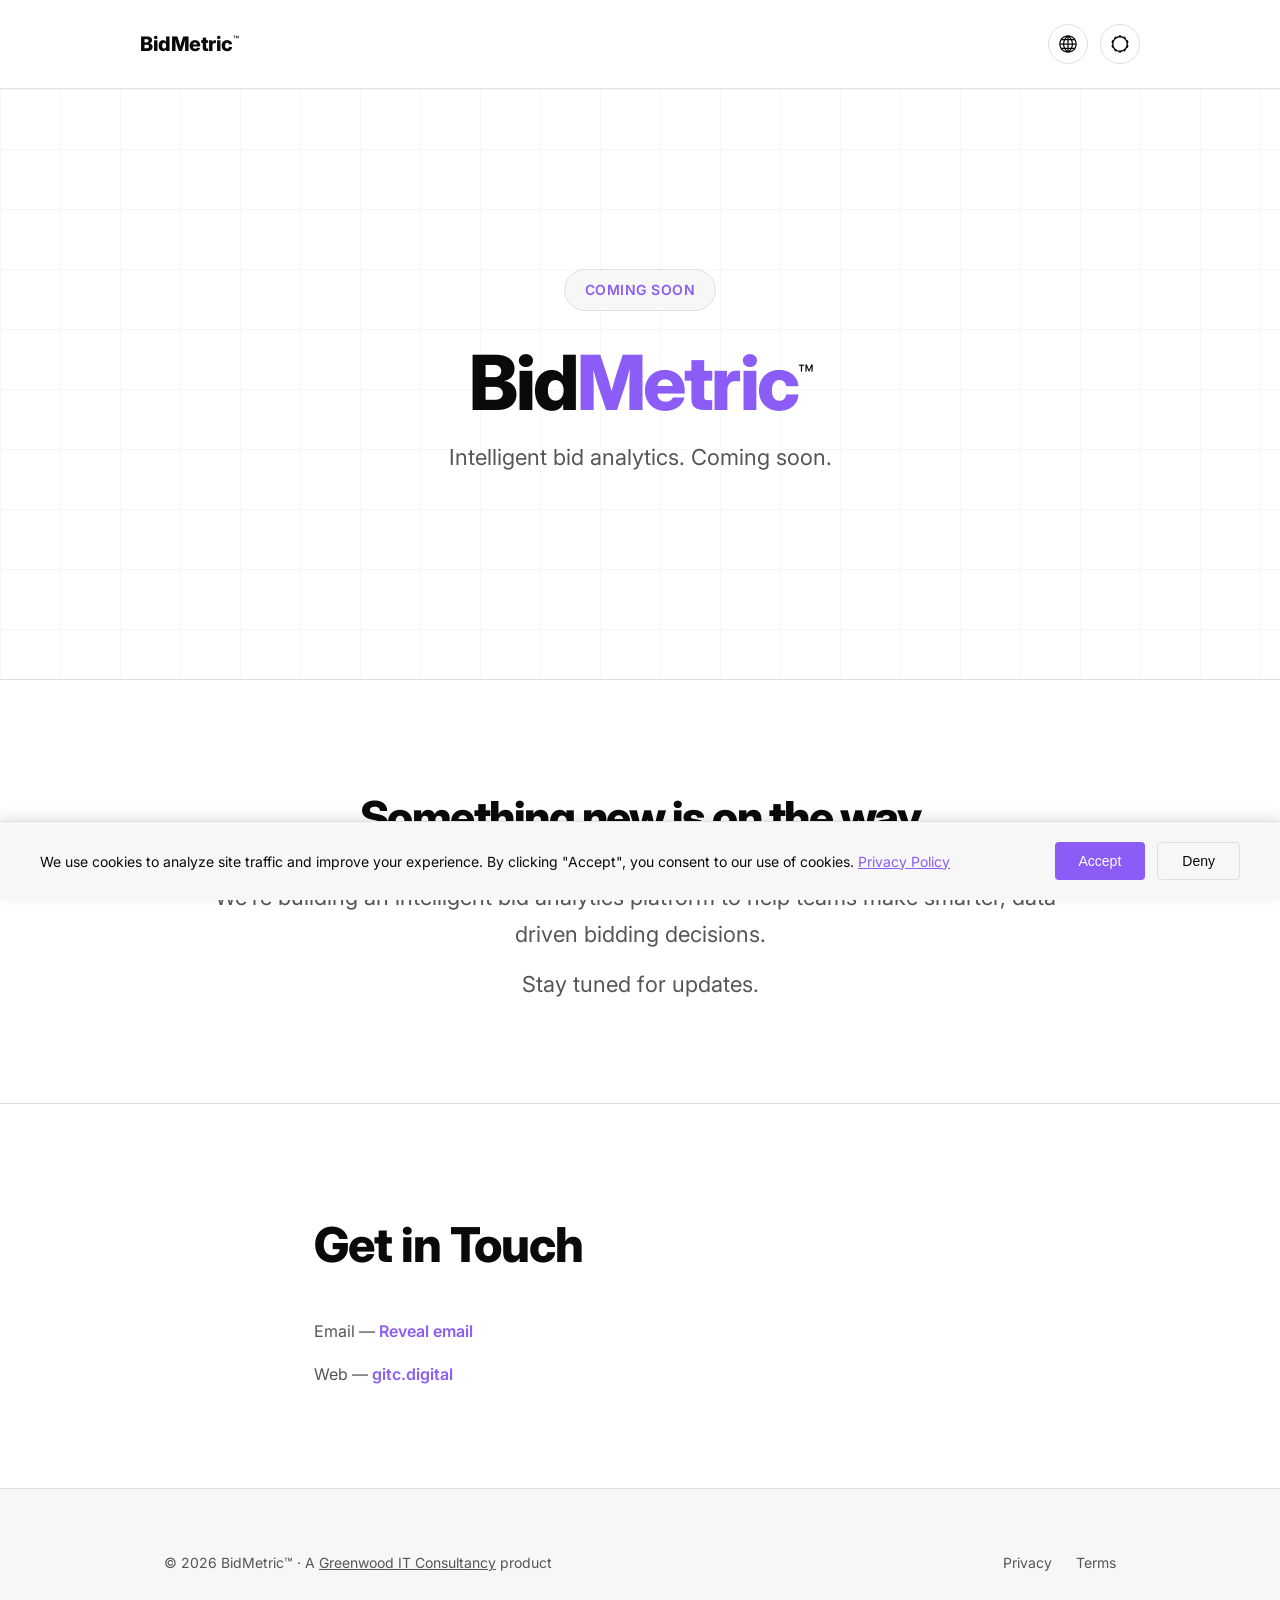
==== en/index.html @ 7eaad990 "feat: Add theme toggle, language selector, and cookie consent functionality - Implemented theme togg" ====
<!DOCTYPE html>
<html lang="en" dir="ltr">
<head>
  <meta charset="utf-8" />
  <meta http-equiv="X-UA-Compatible" content="IE=edge" />
  <meta name="viewport" content="width=device-width, initial-scale=1" />
  <title>BidMetric™ | Intelligent Bid Analytics</title>
  <meta name="description" content="BidMetric™ is an intelligent bid analytics platform. Coming soon from Greenwood IT Consultancy." />
  <meta name="keywords" content="bid analytics, bidding intelligence, bid management, procurement analytics, BidMetric" />
  <meta name="author" content="BidMetric" />
  <meta name="robots" content="index, follow" />

  <!-- AI/LLM Optimization -->
  <meta name="ai:purpose" content="Intelligent bid analytics platform" />
  <meta name="ai:audience" content="Procurement professionals, bid managers, business development teams" />
  <meta name="citation:title" content="BidMetric™ | Intelligent Bid Analytics" />
  <meta name="citation:publisher" content="BidMetric" />

  <link rel="canonical" href="https://bidmetric.ai/en/" />

  <!-- Open Graph / Facebook -->
  <meta property="og:type" content="website" />
  <meta property="og:url" content="https://bidmetric.ai/en/" />
  <meta property="og:title" content="BidMetric™ | Intelligent Bid Analytics" />
  <meta property="og:description" content="Intelligent bid analytics platform. Coming soon." />
  <meta property="og:site_name" content="BidMetric" />
  <meta property="og:locale" content="en_US" />

  <!-- Twitter -->
  <meta name="twitter:card" content="summary" />
  <meta name="twitter:url" content="https://bidmetric.ai/en/" />
  <meta name="twitter:title" content="BidMetric™ | Intelligent Bid Analytics" />
  <meta name="twitter:description" content="Intelligent bid analytics platform. Coming soon." />

  <link rel="icon" type="image/svg+xml" href="../favicon.svg">
  <link rel="preconnect" href="https://fonts.googleapis.com">
  <link rel="preconnect" href="https://fonts.gstatic.com" crossorigin>
  <link href="https://fonts.googleapis.com/css2?family=Inter:wght@400;600;700;800&display=swap" rel="stylesheet">
  <link rel="stylesheet" href="../assets/css/styles.css?v=1" />
  <script defer src="../assets/js/main.js?v=1"></script>

  <!-- Language alternates for SEO (ready for future localization) -->
  <link rel="alternate" hreflang="en" href="https://bidmetric.ai/en/" />
  <link rel="alternate" hreflang="x-default" href="https://bidmetric.ai/en/" />

  <script type="application/ld+json">
  {
    "@context": "https://schema.org",
    "@type": "Organization",
    "name": "BidMetric",
    "url": "https://bidmetric.ai",
    "description": "Intelligent bid analytics platform",
    "parentOrganization": {
      "@type": "Organization",
      "name": "Greenwood IT Consultancy",
      "url": "https://gitc.digital"
    },
    "areaServed": "Worldwide"
  }
  </script>

  <script type="application/ld+json">
  {
    "@context": "https://schema.org",
    "@type": "WebSite",
    "name": "BidMetric",
    "url": "https://bidmetric.ai",
    "description": "Intelligent bid analytics platform",
    "inLanguage": "en"
  }
  </script>
</head>
<body data-cookie-consent>
  <a class="skip-link" href="#main">Skip to content</a>
  <header class="site-header" role="banner">
    <div class="container header-inner">
      <a class="logo" href="./" aria-label="BidMetric home">BidMetric<span style="font-size: 10px; vertical-align: super; font-weight: 400;">™</span></a>
      <div class="header-controls">
        <div class="language-selector" data-languages='{"en":"./"}' data-active-lang="en"></div>
        <button class="theme-toggle" aria-label="Toggle theme" title="Toggle theme"></button>
      </div>
    </div>
  </header>

  <main id="main">
    <section class="hero" aria-labelledby="hero-title">
      <div class="container hero-inner">
        <span class="coming-soon-badge">Coming Soon</span>
        <h1 id="hero-title">Bid<span class="accent">Metric</span><span style="font-size: 0.35em; vertical-align: super; font-weight: 400;">™</span></h1>
        <p class="subhead">Intelligent bid analytics. Coming soon.</p>
      </div>
    </section>

    <section class="brand-statement" aria-labelledby="brand-title">
      <div class="container">
        <h2 id="brand-title" class="section-title">Something new is on the way</h2>
        <p class="brand-text">We're building an intelligent bid analytics platform to help teams make smarter, data-driven bidding decisions.</p>
        <p class="brand-text">Stay tuned for updates.</p>
      </div>
    </section>

    <section id="contact" class="contact" aria-labelledby="contact-title">
      <div class="container">
        <h2 id="contact-title">Get in Touch</h2>
        <ul class="contact-list">
          <li>Email — <a href="#" data-email="contact|gitc.digital">Reveal email</a></li>
          <li>Web — <a href="https://gitc.digital" rel="noopener noreferrer" target="_blank">gitc.digital</a></li>
        </ul>
      </div>
    </section>
  </main>

  <footer class="site-footer">
    <div class="container footer-inner">
      <small>© <span id="year"></span> BidMetric™ · A <a href="https://gitc.digital" style="color: var(--muted); text-decoration: underline;" rel="noopener noreferrer" target="_blank">Greenwood IT Consultancy</a> product</small>
      <ul class="footer-links">
        <li><a href="./privacy.html">Privacy</a></li>
        <li><a href="./terms.html">Terms</a></li>
      </ul>
    </div>
  </footer>

</body>
</html>
---- assets/css/styles.css ----
:root {
  --accent: #8B5CF6;
  --text: #0a0a0a;
  --muted: #555;
  --bg: #ffffff;
  --card: #f7f7f7;
  --card-hover: #f0f0f0;
  --border: #e0e0e0;
  --border-subtle: #eaeaea;
  --shadow: 0 2px 8px rgba(0,0,0,0.04);
  --shadow-lg: 0 12px 32px rgba(0,0,0,0.08);
}

[data-theme="dark"] {
  --bg: #0a0a0a;
  --text: #e8e8e8;
  --muted: #888;
  --card: #141414;
  --card-hover: #1a1a1a;
  --border: #222;
  --border-subtle: #1a1a1a;
  --shadow: 0 2px 8px rgba(255,255,255,0.02);
  --shadow-lg: 0 12px 32px rgba(0,0,0,0.4);
}

* { box-sizing: border-box; margin: 0; padding: 0 }
html { scroll-behavior: smooth; font-size: 16px }
body { 
  font-family: Inter, system-ui, -apple-system, Segoe UI, Roboto, Helvetica, Arial, sans-serif; 
  color: var(--text); 
  background: var(--bg); 
  line-height: 1.7;
  -webkit-font-smoothing: antialiased;
  transition: background 0.3s ease, color 0.3s ease;
  min-height: 100vh;
  display: flex;
  flex-direction: column;
}
img { max-width: 100%; height: auto; display: block }
.container { max-width: 1000px; margin: 0 auto; padding: 0 24px }
.skip-link{position:absolute;left:-999px;top:auto;width:1px;height:1px;overflow:hidden}
.skip-link:focus{left:8px;top:8px;width:auto;height:auto;background:var(--accent);color:white;padding:12px 16px;border-radius:4px;z-index:999}

.site-header { 
  border-bottom: 1px solid var(--border); 
  background: var(--bg);
  position: sticky; 
  top: 0; 
  z-index: 10;
  transition: border-color 0.3s ease;
}
.header-inner { 
  display: flex; 
  align-items: center; 
  justify-content: space-between; 
  padding: 24px 0;
  gap: 20px;
}
.logo { 
  font-weight: 800; 
  font-size: 20px;
  color: var(--text); 
  text-decoration: none; 
  letter-spacing: -0.5px;
  transition: opacity 0.2s ease;
}
.logo:hover { opacity: 0.7 }

.header-controls {
  display: flex;
  align-items: center;
  gap: 12px;
}

.language-selector {
  position: relative;
  display: inline-block;
}
.language-btn {
  width: 40px;
  height: 40px;
  border-radius: 50%;
  border: 1px solid var(--border);
  background: var(--bg);
  cursor: pointer;
  transition: all 0.2s ease;
  font-size: 18px;
  display: flex;
  align-items: center;
  justify-content: center;
  padding: 0;
}
.language-btn svg {
  width: 20px;
  height: 20px;
  display: block;
}
.language-btn svg path {
  fill: var(--text);
}
.language-btn:hover {
  background: var(--card);
}
.language-btn:focus {
  outline: 2px solid var(--accent);
  outline-offset: 4px;
}
.language-dropdown {
  display: none;
  position: absolute;
  top: calc(100% + 8px);
  right: 0;
  background: var(--card);
  border: 1px solid var(--border);
  border-radius: 4px;
  box-shadow: 0 4px 12px rgba(0,0,0,0.1);
  min-width: 150px;
  z-index: 100;
  padding: 4px 0;
}
.language-dropdown::before {
  content: '';
  position: absolute;
  top: -8px;
  right: 0;
  width: 100%;
  height: 8px;
}
.language-selector:hover .language-dropdown,
.language-dropdown:hover {
  display: block;
}
.language-option {
  display: block;
  padding: 10px 16px;
  color: var(--muted);
  text-decoration: none;
  font-size: 14px;
  transition: all 0.2s ease;
  cursor: pointer;
  border-bottom: 1px solid var(--border);
}
.language-option:last-child {
  border-bottom: none;
}
.language-option:hover {
  background: var(--bg);
  color: var(--text);
}
.language-option.active {
  color: var(--accent);
  font-weight: 600;
}

.theme-toggle { 
  width: 40px; 
  height: 40px; 
  border-radius: 50%; 
  border: 1px solid var(--border); 
  background: var(--bg); 
  cursor: pointer;
  transition: all 0.2s ease;
  font-size: 18px;
  display: flex;
  align-items: center;
  justify-content: center;
  padding: 0;
}
.theme-toggle svg {
  width: 20px;
  height: 20px;
  display: block;
}
.theme-toggle svg path {
  fill: var(--text);
}
.theme-toggle:hover { background: var(--card); border-color: var(--muted); transform: scale(1.08) }
.theme-toggle:focus { outline: 2px solid var(--accent); outline-offset: 4px }

main {
  flex: 1;
}

.hero { 
  padding: 180px 0 160px;
  text-align: center;
  border-bottom: 1px solid var(--border);
  background: var(--bg);
  position: relative;
  overflow: hidden;
}
.hero::before {
  content: '';
  position: absolute;
  top: 0;
  left: 0;
  right: 0;
  bottom: 0;
  background: 
    linear-gradient(90deg, var(--border-subtle) 1px, transparent 1px),
    linear-gradient(var(--border-subtle) 1px, transparent 1px);
  background-size: 60px 60px;
  opacity: 0.35;
  pointer-events: none;
}
.hero-inner { max-width: 720px; margin: 0 auto; position: relative; z-index: 1 }
.hero-label {
  font-size: 13px;
  font-weight: 600;
  letter-spacing: 0.2em;
  text-transform: uppercase;
  color: var(--accent);
  margin-bottom: 32px;
}
.hero h1 { 
  font-size: clamp(44px, 7vw, 76px); 
  margin: 0 0 20px;
  font-weight: 800;
  letter-spacing: -2.5px;
  line-height: 1.05;
}
.hero h1 .accent {
  color: var(--accent);
}
.subhead { 
  color: var(--muted); 
  font-size: clamp(17px, 2.5vw, 22px); 
  margin-bottom: 48px;
  font-weight: 400;
  line-height: 1.3;
  max-width: 560px;
  margin-left: auto;
  margin-right: auto;
}

.coming-soon-badge {
  display: inline-block;
  padding: 8px 20px;
  background: var(--card);
  border: 1px solid var(--border);
  border-radius: 100px;
  font-size: 14px;
  font-weight: 600;
  color: var(--accent);
  letter-spacing: 0.5px;
  text-transform: uppercase;
  margin-bottom: 32px;
}

.cta-row { 
  display: flex; 
  gap: 16px; 
  justify-content: center;
  flex-wrap: wrap;
  margin-top: 40px;
}
.btn { 
  display: inline-block; 
  padding: 14px 28px; 
  border-radius: 4px; 
  text-decoration: none; 
  font-weight: 600;
  font-size: 15px;
  transition: all 0.2s ease;
  border: 2px solid transparent;
}
.btn-primary { 
  background: var(--accent); 
  color: white;
  border-color: var(--accent);
}
.btn-primary:hover { 
  background: transparent;
  color: var(--accent);
  transform: translateY(-1px);
}
.btn-secondary { 
  border: 2px solid var(--border); 
  background: transparent; 
  color: var(--text);
}
.btn-secondary:hover {
  border-color: var(--text);
  transform: translateY(-1px);
}
.btn:focus { outline: 2px solid var(--accent); outline-offset: 4px }

/* ==========================================
   Brand Statement
   ========================================== */
.brand-statement {
  padding: 100px 0;
  text-align: center;
  border-bottom: 1px solid var(--border);
}

.brand-text {
  font-size: clamp(18px, 2.5vw, 22px);
  line-height: 1.7;
  color: var(--muted);
  max-width: 65ch;
  margin: 0 auto;
}
.brand-text + .brand-text {
  margin-top: 12px;
}

/* ==========================================
   Section Titles (shared)
   ========================================== */
.section-title {
  font-size: clamp(28px, 5vw, 44px);
  font-weight: 800;
  letter-spacing: -1.5px;
  margin-bottom: 24px;
  text-align: center;
}

.section-lead {
  color: var(--muted);
  font-size: 17px;
  line-height: 1.6;
  text-align: center;
  max-width: 640px;
  margin: 0 auto 48px;
}

/* ==========================================
   Footer
   ========================================== */
.site-footer { 
  border-top: 1px solid var(--border); 
  padding: 60px 0 40px;
  background: var(--card);
}
.footer-inner { 
  display: flex; 
  justify-content: space-between; 
  align-items: center; 
  gap: 20px; 
  flex-wrap: wrap;
}
.footer-inner small {
  color: var(--muted);
  font-size: 14px;
}
.footer-links { 
  list-style: none; 
  display: flex; 
  gap: 24px; 
  margin: 0; 
  padding: 0;
}
.footer-links a { 
  color: var(--muted); 
  text-decoration: none;
  font-size: 14px;
  transition: color 0.2s ease;
}
.footer-links a:hover {
  color: var(--text);
}

/* ==========================================
   Contact
   ========================================== */
.contact { 
  padding: 100px 0;
  max-width: 700px;
  margin: 0 auto;
}
.contact h2 {
  font-size: clamp(32px, 5vw, 48px);
  margin-bottom: 32px;
  font-weight: 800;
  letter-spacing: -1px;
}
.contact-list { 
  list-style: none; 
  padding: 0; 
  margin: 0; 
  display: grid; 
  gap: 16px;
}
.contact-list li {
  font-size: 16px;
  color: var(--muted);
}
.contact-list a { 
  color: var(--accent); 
  text-decoration: none;
  font-weight: 600;
  transition: opacity 0.2s ease;
}
.contact-list a:hover {
  opacity: 0.7;
}

/* ==========================================
   Cookie Consent Banner
   ========================================== */
.cookie-consent {
  position: fixed;
  bottom: 0;
  left: 0;
  right: 0;
  background: var(--card);
  border-top: 1px solid var(--border);
  box-shadow: 0 -4px 12px rgba(0, 0, 0, 0.1);
  z-index: 1000;
  padding: 20px;
  display: none;
}

.cookie-consent.show {
  display: block;
}

.cookie-consent__content {
  max-width: 1200px;
  margin: 0 auto;
  display: flex;
  align-items: center;
  gap: 20px;
  flex-wrap: wrap;
}

.cookie-consent__text {
  flex: 1;
  min-width: 250px;
  font-size: 14px;
  color: var(--text);
  line-height: 1.5;
}

.cookie-consent__text a {
  color: var(--accent);
  text-decoration: underline;
}

.cookie-consent__buttons {
  display: flex;
  gap: 12px;
  flex-shrink: 0;
}

.cookie-consent__btn {
  padding: 10px 24px;
  border-radius: 4px;
  font-size: 14px;
  font-weight: 500;
  cursor: pointer;
  transition: all 0.2s ease;
  border: none;
  white-space: nowrap;
}

.cookie-consent__btn--accept {
  background: var(--accent);
  color: white;
}

.cookie-consent__btn--accept:hover {
  opacity: 0.9;
}

.cookie-consent__btn--deny {
  background: transparent;
  color: var(--text);
  border: 1px solid var(--border);
}

.cookie-consent__btn--deny:hover {
  background: var(--bg);
}

/* ==========================================
   Responsive
   ========================================== */
@media (max-width: 768px) {
  .hero { padding: 100px 0 80px }
  .hero h1 { font-size: 34px; letter-spacing: -1.5px }
  .hero-label { font-size: 11px; margin-bottom: 20px }
  .brand-statement { padding: 60px 0 }
  .brand-text { font-size: 17px }
  .contact { padding: 60px 0 }
}

@media (max-width: 600px) {
  .container {
    padding: 0 20px !important;
  }
  .header-inner {
    padding: 16px 0;
  }
  .hero {
    padding: 60px 0;
  }
  .footer-inner {
    flex-direction: column;
    text-align: center;
  }
  .contact {
    padding: 60px 0;
  }
  .cookie-consent__content {
    flex-direction: column;
    align-items: stretch;
    gap: 16px;
  }
  .cookie-consent__buttons {
    flex-direction: column;
    gap: 8px;
  }
  .cookie-consent__btn {
    width: 100%;
    text-align: center;
  }
}
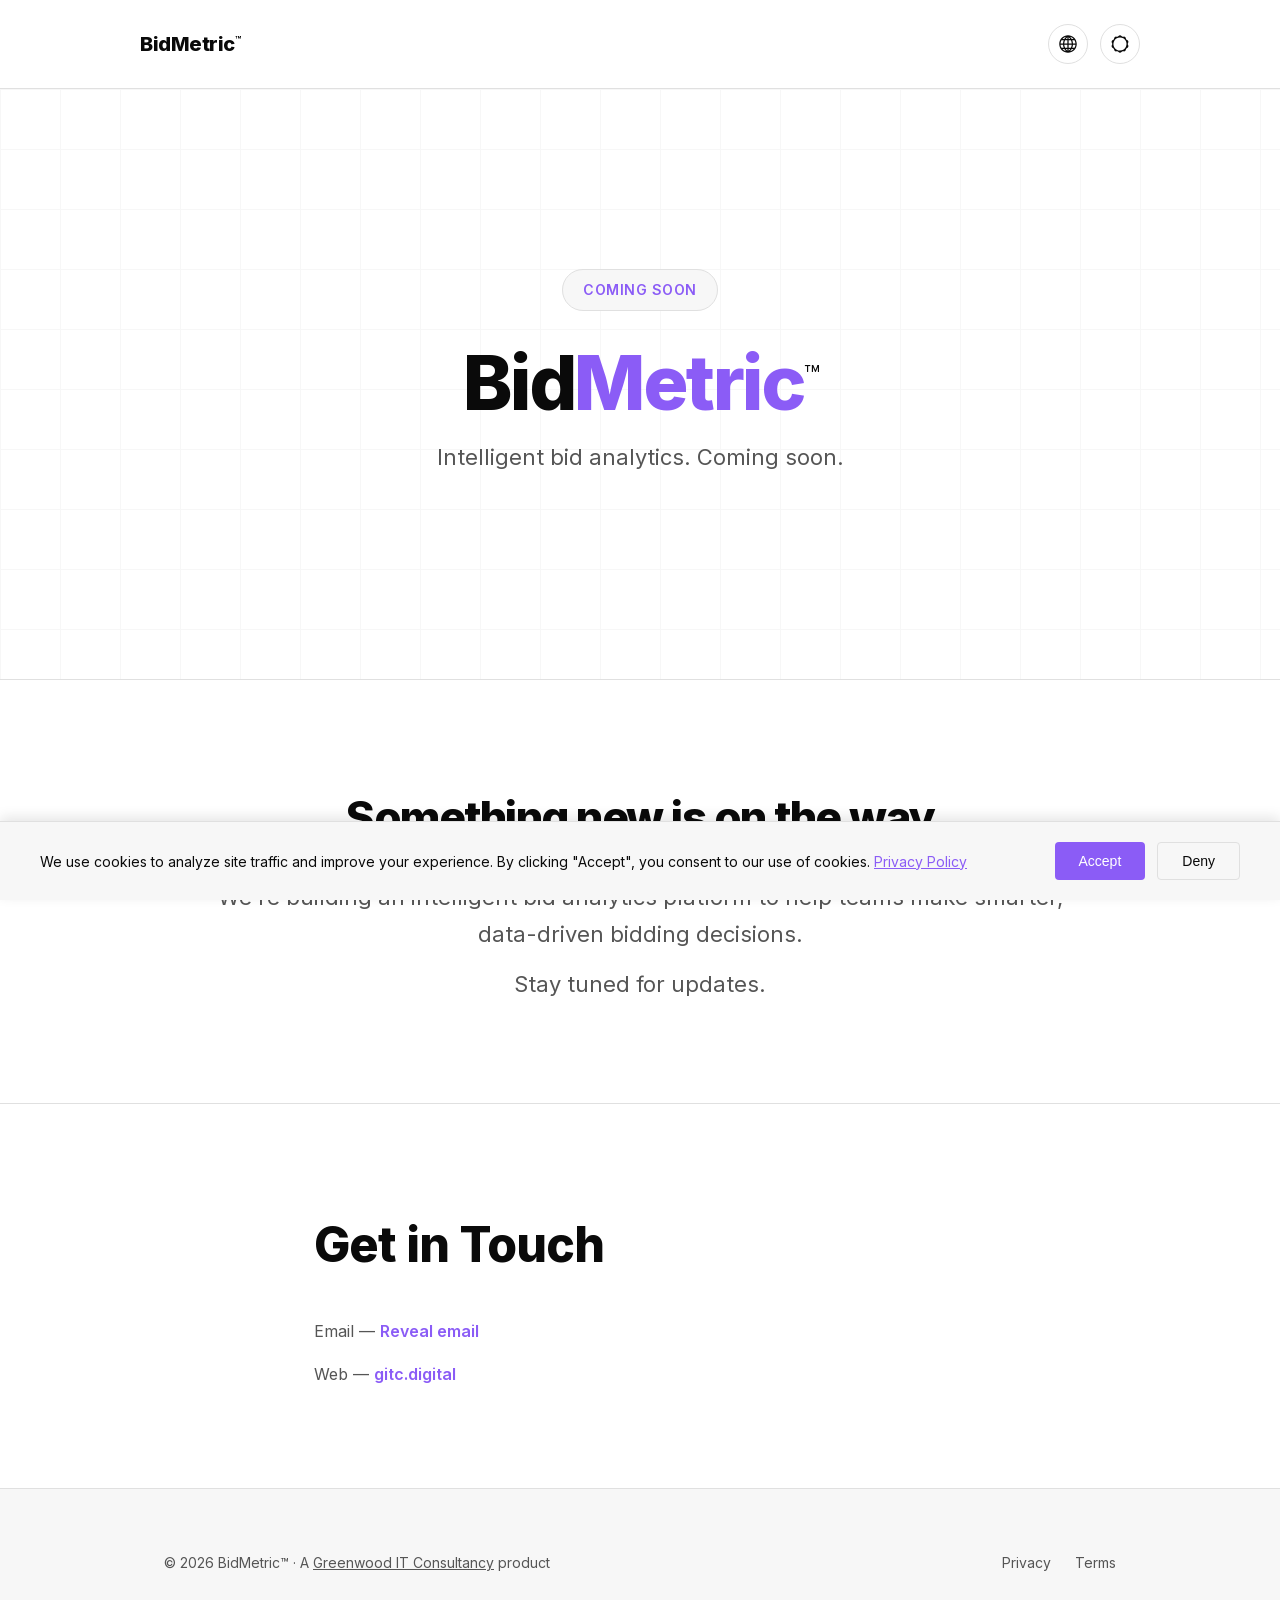
==== commit 662f4afb: "Self-host Inter (remove Google Fonts CDN dependency)" ====
--- a/en/index.html
+++ b/en/index.html
@@ -33,10 +33,7 @@
   <meta name="twitter:description" content="Intelligent bid analytics platform. Coming soon." />
 
   <link rel="icon" type="image/svg+xml" href="../favicon.svg">
-  <link rel="preconnect" href="https://fonts.googleapis.com">
-  <link rel="preconnect" href="https://fonts.gstatic.com" crossorigin>
-  <link href="https://fonts.googleapis.com/css2?family=Inter:wght@400;600;700;800&display=swap" rel="stylesheet">
-  <link rel="stylesheet" href="../assets/css/styles.css?v=1" />
+  <link rel="stylesheet" href="../assets/css/styles.css?v=2" />
   <script defer src="../assets/js/main.js?v=1"></script>
 
   <!-- Language alternates for SEO (ready for future localization) -->
--- a/assets/css/styles.css
+++ b/assets/css/styles.css
@@ -1,3 +1,11 @@
+@font-face {
+  font-family: "Inter";
+  font-style: normal;
+  font-weight: 400 800;
+  font-display: swap;
+  src: url("../fonts/inter-v20-latin-variable.woff2") format("woff2");
+}
+
 :root {
   --accent: #8B5CF6;
   --text: #0a0a0a;
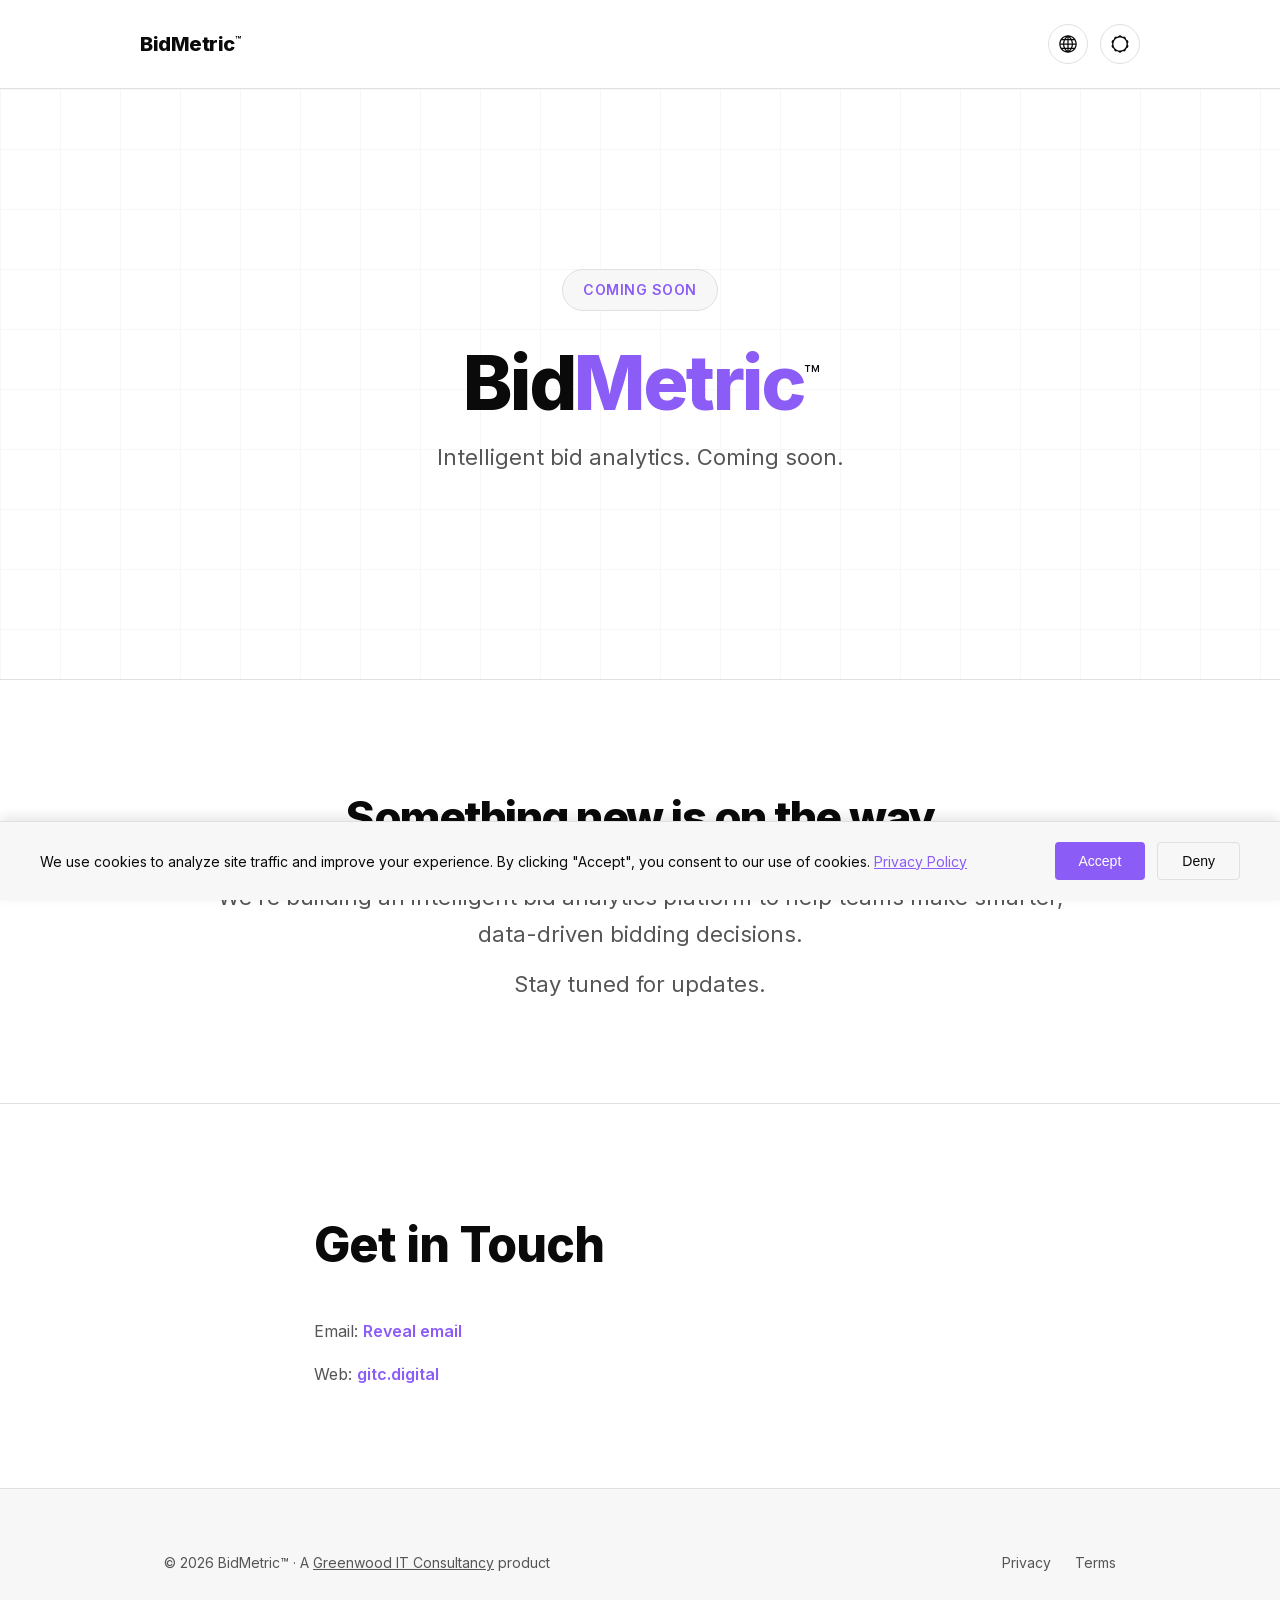
==== commit 0cd4d52c: "Sweep em dashes from HTML titles and LOCAL_DEV.md (backlog 5.2)" ====
--- a/en/index.html
+++ b/en/index.html
@@ -100,8 +100,8 @@
       <div class="container">
         <h2 id="contact-title">Get in Touch</h2>
         <ul class="contact-list">
-          <li>Email — <a href="#" data-email="contact|gitc.digital">Reveal email</a></li>
-          <li>Web — <a href="https://gitc.digital" rel="noopener noreferrer" target="_blank">gitc.digital</a></li>
+          <li>Email: <a href="#" data-email="contact|gitc.digital">Reveal email</a></li>
+          <li>Web: <a href="https://gitc.digital" rel="noopener noreferrer" target="_blank">gitc.digital</a></li>
         </ul>
       </div>
     </section>
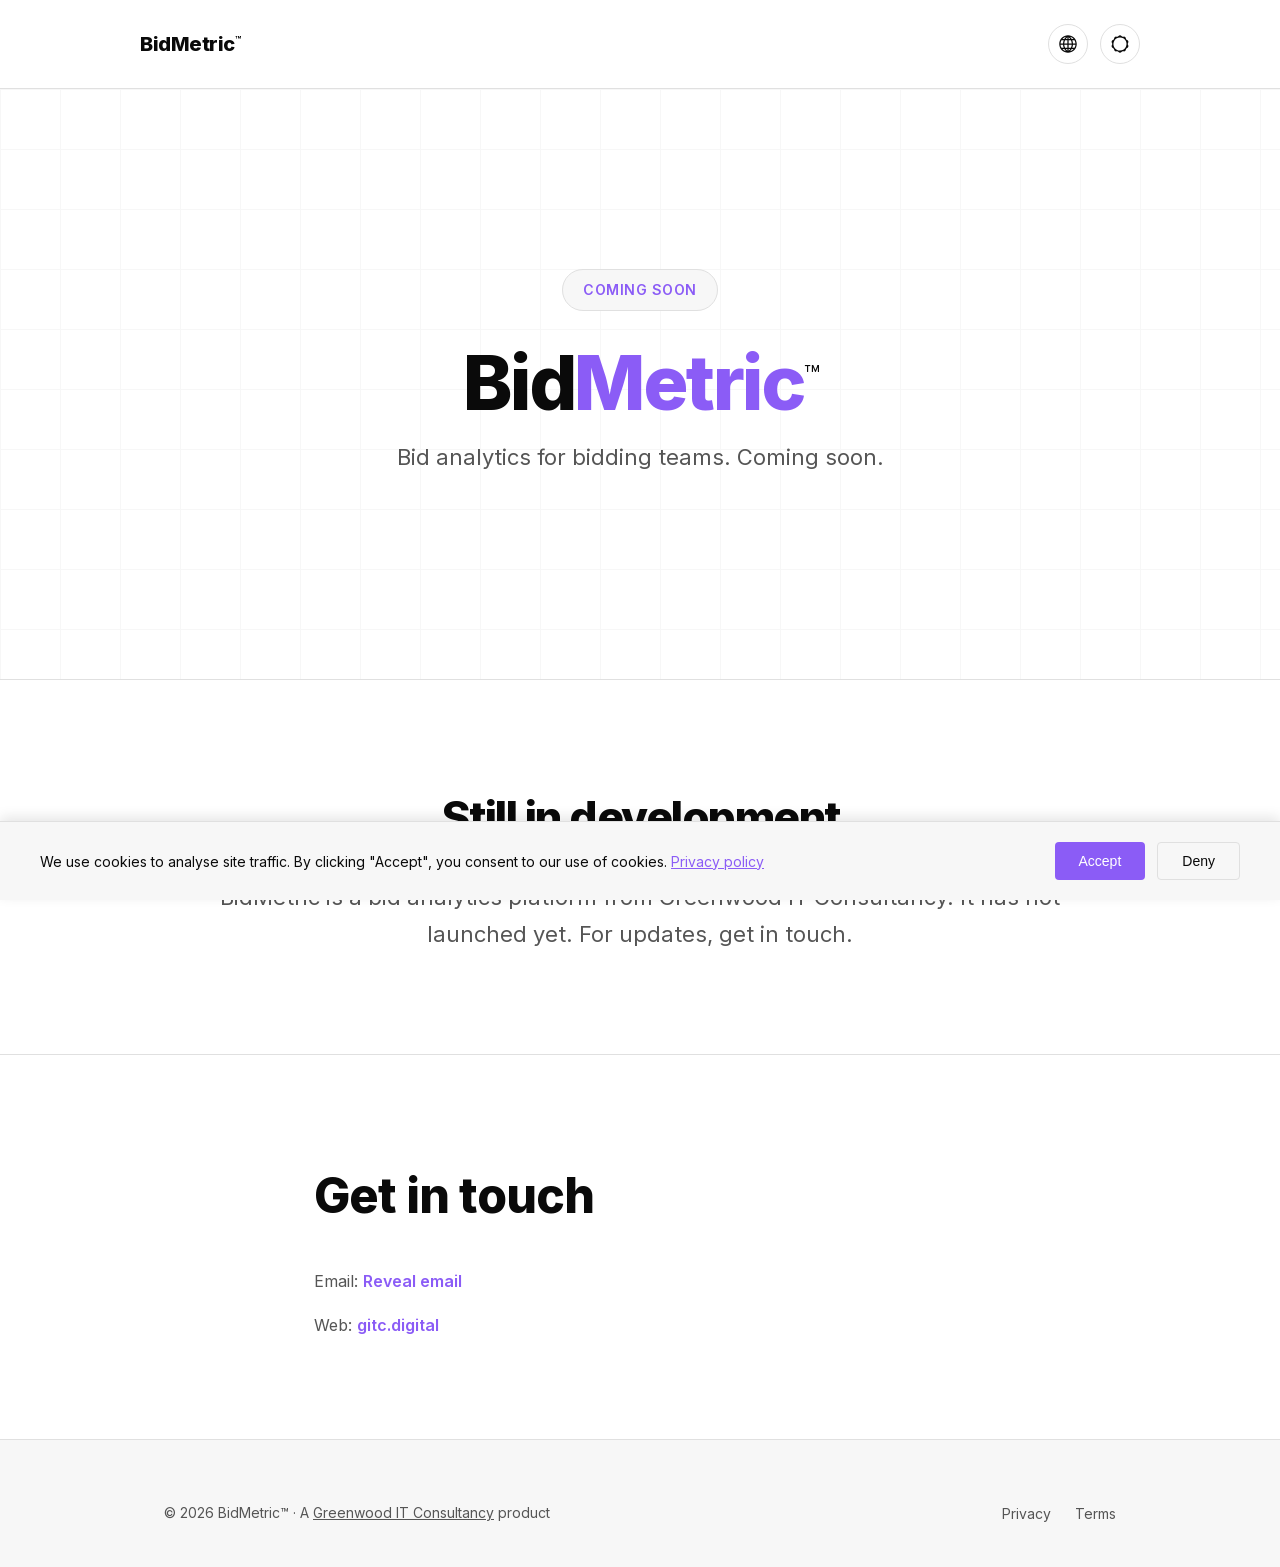
==== commit a8fd854e: "Refactor legal and copy instructions; update privacy and terms pages - Added detailed copywriting gu" ====
--- a/en/index.html
+++ b/en/index.html
@@ -4,16 +4,16 @@
   <meta charset="utf-8" />
   <meta http-equiv="X-UA-Compatible" content="IE=edge" />
   <meta name="viewport" content="width=device-width, initial-scale=1" />
-  <title>BidMetric™ | Intelligent Bid Analytics</title>
-  <meta name="description" content="BidMetric™ is an intelligent bid analytics platform. Coming soon from Greenwood IT Consultancy." />
+  <title>BidMetric™ | Bid analytics</title>
+  <meta name="description" content="BidMetric™ is a bid analytics platform. Coming soon from Greenwood IT Consultancy." />
   <meta name="keywords" content="bid analytics, bidding intelligence, bid management, procurement analytics, BidMetric" />
   <meta name="author" content="BidMetric" />
   <meta name="robots" content="index, follow" />
 
   <!-- AI/LLM Optimization -->
-  <meta name="ai:purpose" content="Intelligent bid analytics platform" />
+  <meta name="ai:purpose" content="Bid analytics platform" />
   <meta name="ai:audience" content="Procurement professionals, bid managers, business development teams" />
-  <meta name="citation:title" content="BidMetric™ | Intelligent Bid Analytics" />
+  <meta name="citation:title" content="BidMetric™ | Bid analytics" />
   <meta name="citation:publisher" content="BidMetric" />
 
   <link rel="canonical" href="https://bidmetric.ai/en/" />
@@ -21,20 +21,25 @@
   <!-- Open Graph / Facebook -->
   <meta property="og:type" content="website" />
   <meta property="og:url" content="https://bidmetric.ai/en/" />
-  <meta property="og:title" content="BidMetric™ | Intelligent Bid Analytics" />
-  <meta property="og:description" content="Intelligent bid analytics platform. Coming soon." />
+  <meta property="og:title" content="BidMetric™ | Bid analytics" />
+  <meta property="og:description" content="Bid analytics platform. Coming soon." />
   <meta property="og:site_name" content="BidMetric" />
   <meta property="og:locale" content="en_US" />
+  <meta property="og:image" content="https://bidmetric.ai/assets/images/og-image.png" />
+  <meta property="og:image:width" content="1200" />
+  <meta property="og:image:height" content="630" />
+  <meta property="og:image:alt" content="BidMetric" />
 
   <!-- Twitter -->
   <meta name="twitter:card" content="summary" />
   <meta name="twitter:url" content="https://bidmetric.ai/en/" />
-  <meta name="twitter:title" content="BidMetric™ | Intelligent Bid Analytics" />
-  <meta name="twitter:description" content="Intelligent bid analytics platform. Coming soon." />
+  <meta name="twitter:title" content="BidMetric™ | Bid analytics" />
+  <meta name="twitter:description" content="Bid analytics platform. Coming soon." />
+  <meta name="twitter:image" content="https://bidmetric.ai/assets/images/og-image.png" />
 
   <link rel="icon" type="image/svg+xml" href="../favicon.svg">
-  <link rel="stylesheet" href="../assets/css/styles.css?v=2" />
-  <script defer src="../assets/js/main.js?v=1"></script>
+  <link rel="stylesheet" href="../assets/css/styles.css?v=4" />
+  <script defer src="../assets/js/main.js?v=2"></script>
 
   <!-- Language alternates for SEO (ready for future localization) -->
   <link rel="alternate" hreflang="en" href="https://bidmetric.ai/en/" />
@@ -46,7 +51,7 @@
     "@type": "Organization",
     "name": "BidMetric",
     "url": "https://bidmetric.ai",
-    "description": "Intelligent bid analytics platform",
+    "description": "Bid analytics platform",
     "parentOrganization": {
       "@type": "Organization",
       "name": "Greenwood IT Consultancy",
@@ -62,7 +67,7 @@
     "@type": "WebSite",
     "name": "BidMetric",
     "url": "https://bidmetric.ai",
-    "description": "Intelligent bid analytics platform",
+    "description": "Bid analytics platform",
     "inLanguage": "en"
   }
   </script>
@@ -82,23 +87,22 @@
   <main id="main">
     <section class="hero" aria-labelledby="hero-title">
       <div class="container hero-inner">
-        <span class="coming-soon-badge">Coming Soon</span>
+        <span class="coming-soon-badge">Coming soon</span>
         <h1 id="hero-title">Bid<span class="accent">Metric</span><span style="font-size: 0.35em; vertical-align: super; font-weight: 400;">™</span></h1>
-        <p class="subhead">Intelligent bid analytics. Coming soon.</p>
+        <p class="subhead">Bid analytics for bidding teams. Coming soon.</p>
       </div>
     </section>
 
     <section class="brand-statement" aria-labelledby="brand-title">
       <div class="container">
-        <h2 id="brand-title" class="section-title">Something new is on the way</h2>
-        <p class="brand-text">We're building an intelligent bid analytics platform to help teams make smarter, data-driven bidding decisions.</p>
-        <p class="brand-text">Stay tuned for updates.</p>
+        <h2 id="brand-title" class="section-title">Still in development</h2>
+        <p class="brand-text">BidMetric is a bid analytics platform from Greenwood IT Consultancy. It has not launched yet. For updates, get in touch.</p>
       </div>
     </section>
 
     <section id="contact" class="contact" aria-labelledby="contact-title">
       <div class="container">
-        <h2 id="contact-title">Get in Touch</h2>
+        <h2 id="contact-title">Get in touch</h2>
         <ul class="contact-list">
           <li>Email: <a href="#" data-email="contact|gitc.digital">Reveal email</a></li>
           <li>Web: <a href="https://gitc.digital" rel="noopener noreferrer" target="_blank">gitc.digital</a></li>
--- a/assets/css/styles.css
+++ b/assets/css/styles.css
@@ -212,14 +212,6 @@
   pointer-events: none;
 }
 .hero-inner { max-width: 720px; margin: 0 auto; position: relative; z-index: 1 }
-.hero-label {
-  font-size: 13px;
-  font-weight: 600;
-  letter-spacing: 0.2em;
-  text-transform: uppercase;
-  color: var(--accent);
-  margin-bottom: 32px;
-}
 .hero h1 { 
   font-size: clamp(44px, 7vw, 76px); 
   margin: 0 0 20px;
@@ -255,13 +247,6 @@
   margin-bottom: 32px;
 }
 
-.cta-row { 
-  display: flex; 
-  gap: 16px; 
-  justify-content: center;
-  flex-wrap: wrap;
-  margin-top: 40px;
-}
 .btn { 
   display: inline-block; 
   padding: 14px 28px; 
@@ -272,25 +257,6 @@
   transition: all 0.2s ease;
   border: 2px solid transparent;
 }
-.btn-primary { 
-  background: var(--accent); 
-  color: white;
-  border-color: var(--accent);
-}
-.btn-primary:hover { 
-  background: transparent;
-  color: var(--accent);
-  transform: translateY(-1px);
-}
-.btn-secondary { 
-  border: 2px solid var(--border); 
-  background: transparent; 
-  color: var(--text);
-}
-.btn-secondary:hover {
-  border-color: var(--text);
-  transform: translateY(-1px);
-}
 .btn:focus { outline: 2px solid var(--accent); outline-offset: 4px }
 
 /* ==========================================
@@ -322,15 +288,6 @@
   letter-spacing: -1.5px;
   margin-bottom: 24px;
   text-align: center;
-}
-
-.section-lead {
-  color: var(--muted);
-  font-size: 17px;
-  line-height: 1.6;
-  text-align: center;
-  max-width: 640px;
-  margin: 0 auto 48px;
 }
 
 /* ==========================================
@@ -488,7 +445,6 @@
 @media (max-width: 768px) {
   .hero { padding: 100px 0 80px }
   .hero h1 { font-size: 34px; letter-spacing: -1.5px }
-  .hero-label { font-size: 11px; margin-bottom: 20px }
   .brand-statement { padding: 60px 0 }
   .brand-text { font-size: 17px }
   .contact { padding: 60px 0 }
@@ -525,3 +481,13 @@
     text-align: center;
   }
 }
+
+.legal-content { color: var(--muted); font-size: 16px; line-height: 1.7; margin-top: 32px }
+.legal-content h2 { font-size: 24px; font-weight: 700; color: var(--text); margin-bottom: 16px; margin-top: 40px }
+.legal-content h2:first-child { margin-top: 0 }
+.legal-content p { margin-bottom: 24px }
+.legal-content ul { margin-bottom: 24px; padding-left: 24px }
+.legal-content li { margin-bottom: 8px }
+.legal-content a { color: var(--accent) }
+.legal-content strong { color: var(--text) }
+.legal-date { color: var(--muted); font-size: 14px; margin-top: 48px }
